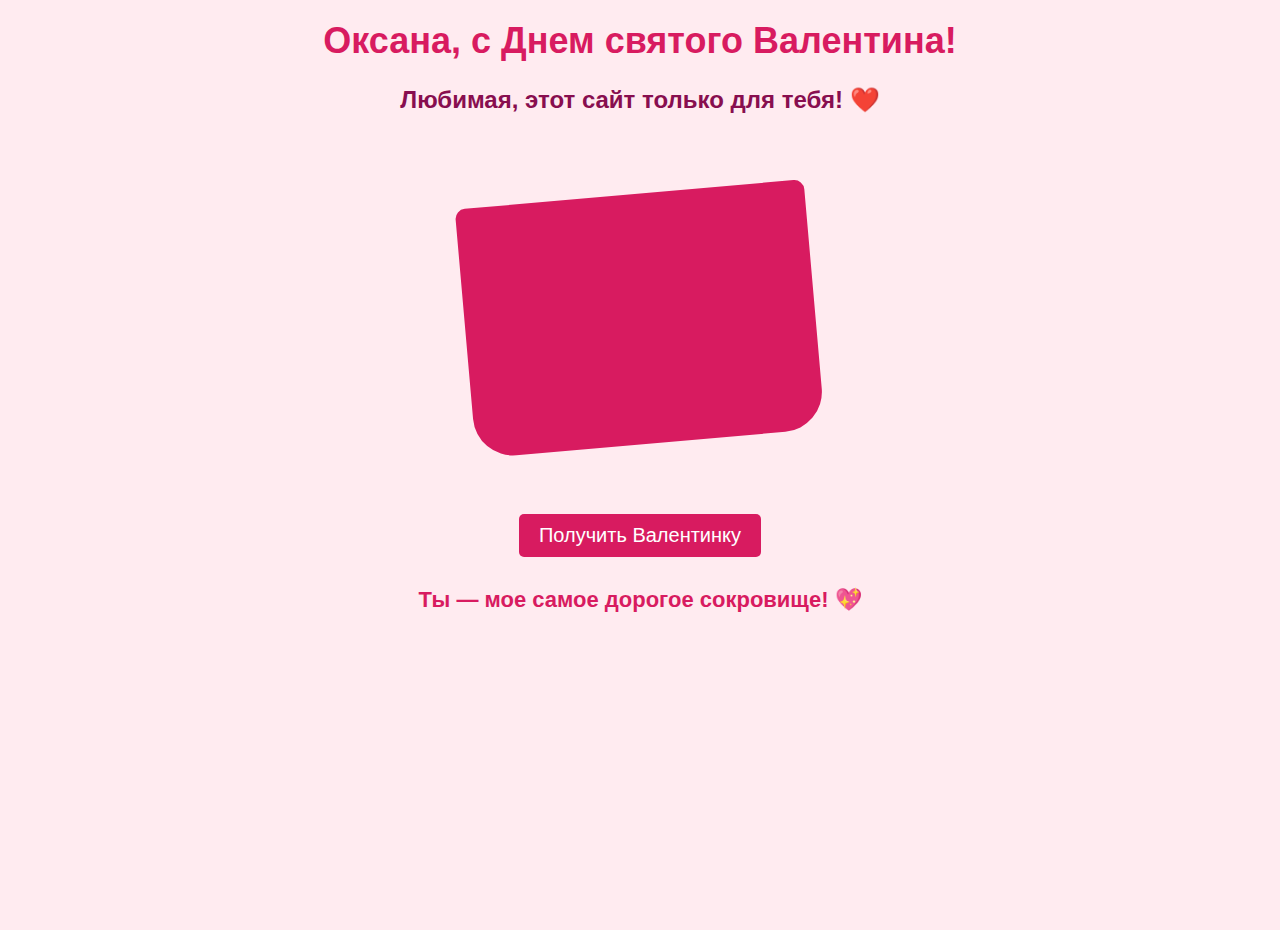
==== ValentineForOksana.html @ 8a40251f "Update ValentineForOksana.html" ====
<!DOCTYPE html>
<html lang="ru">
<head>
    <meta charset="UTF-8">
    <meta name="viewport" content="width=device-width, initial-scale=1.0">
    <title>Оксана, с Днем святого Валентина!</title>
    <style>
        body {
            text-align: center;
            font-family: Arial, sans-serif;
            background-color: #ffebf0;
            color: #880e4f;
            overflow: hidden;
        }
        h1 {
            margin-top: 20px;
            color: #d81b60;
            font-size: 36px;
        }
        p {
            font-size: 24px;
        }
        .envelope {
            position: relative;
            width: 350px;
            height: 250px;
            margin: 80px auto 50px auto;
            background-color: #d81b60;
            border-radius: 10px 10px 40px 40px;
            display: flex;
            align-items: center;
            justify-content: center;
            cursor: pointer;
            overflow: visible;
            transform: rotate(-5deg);
            transition: all 0.5s ease;
        }
        .envelope.open {
            background-color: #ff80ab;
            transform: rotate(0deg);
        }
        .message {
            position: absolute;
            width: 300px;
            height: auto;
            background: #fff0f5;
            color: #880e4f;
            padding: 20px;
            border-radius: 5px;
            font-size: 22px;
            font-weight: bold;
            text-align: center;
            box-shadow: 0px 5px 15px rgba(0, 0, 0, 0.3);
            opacity: 0;
            transform: translateY(80px);
            transition: all 0.5s ease-in-out;
            z-index: 3;
        }
        .envelope.open .message {
            opacity: 1;
            transform: translateY(-80px);
            color: black;
            font-size: 24px;
        }
        .button {
            margin-top: 20px;
            padding: 10px 20px;
            font-size: 20px;
            background-color: #d81b60;
            color: white;
            border: none;
            border-radius: 5px;
            cursor: pointer;
        }
        .footer {
            margin-top: 30px;
            font-size: 22px;
            color: #d81b60;
            font-weight: bold;
        }
        @keyframes floatHearts {
            0% { transform: translateY(0); opacity: 1; }
            100% { transform: translateY(-800px); opacity: 0; }
        }
        .heart {
            position: absolute;
            width: 30px;
            height: 30px;
            background: url('https://cdn-icons-png.flaticon.com/512/833/833472.png') no-repeat center/contain;
            animation: floatHearts 5s linear infinite;
        }
    </style>
</head>
<body>
    <h1>Оксана, с Днем святого Валентина!</h1>
    <p><strong>Любимая, этот сайт только для тебя! ❤️</strong></p>
    <div class="envelope" onclick="openEnvelope()">
        <div class="message" id="message">Нажми, чтобы открыть мое признание!</div>
    </div>
    <button class="button" onclick="openEnvelope()">Получить Валентинку</button>
    <p class="footer">Ты — мое самое дорогое сокровище! 💖</p>
    <script>
        const messages = [
    "❤️ Оксана, ты не просто часть моего мира, ты — весь мой мир! 💖",
    "💙 Оксаночка, каждый день с тобой — это маленькое чудо, которое я никогда не перестану ценить! 💙",
    "💜 Оксана, ты — как солнечный свет, который делает мою жизнь ярче и теплее! 💜",
    "💛 Оксана, ты — моя лучшая находка, мое вдохновение и самая большая удача! ❤️",
    "💖 Оксаночка, когда ты рядом, даже самые серые дни становятся волшебными! 💖",
    "💚 Оксана, твоя улыбка — мой главный источник счастья! 💚",
    "🧡 Если бы звезды могли говорить, они бы шептали о том, какая ты прекрасная, Оксана! 🧡",
    "💙 Оксана, я не знаю, что я сделал в этой жизни, чтобы заслужить тебя, но буду благодарен за это всегда! 💙",
    "💜 Оксана, ты мой свет, моя опора, мое счастье! 💜",
    "❤️ Оксаночка, ты — мое сердце, моя душа и мой самый важный человек в этом мире! 💖"
];

        function openEnvelope() {
            const envelope = document.querySelector('.envelope');
            const message = document.getElementById('message');
            message.innerText = messages[Math.floor(Math.random() * messages.length)];
            envelope.classList.add('open');
        }

        function createHearts() {
            setInterval(() => {
                let heart = document.createElement('div');
                heart.classList.add('heart');
                heart.style.left = Math.random() * window.innerWidth + 'px';
                heart.style.top = window.innerHeight + 'px';
                document.body.appendChild(heart);
                setTimeout(() => heart.remove(), 5000);
            }, 500);
        }

        createHearts();
    </script>
</body>
</html>
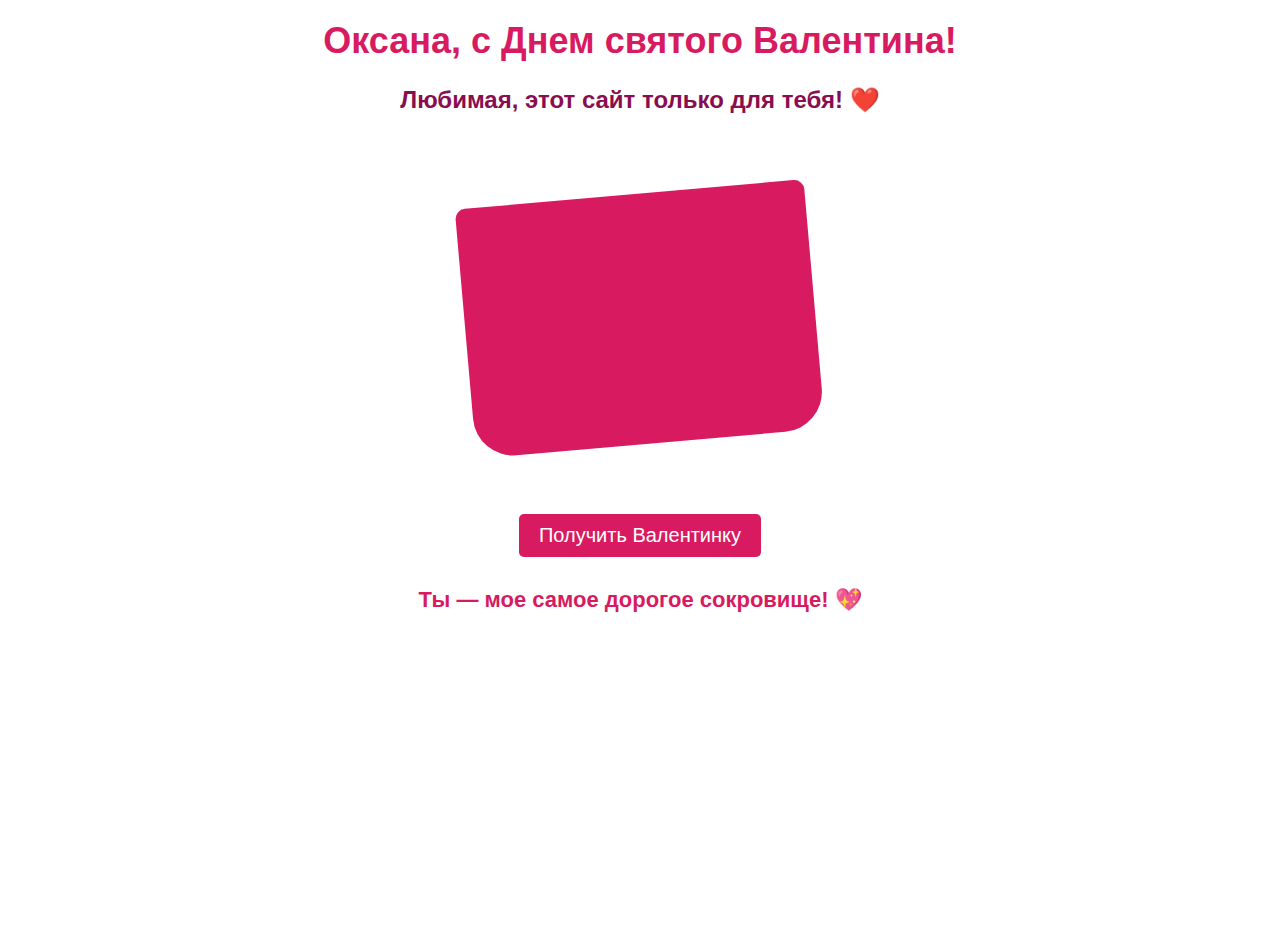
==== commit e0c404e2: "Update ValentineForOksana.html" ====
--- a/ValentineForOksana.html
+++ b/ValentineForOksana.html
@@ -8,7 +8,7 @@
         body {
             text-align: center;
             font-family: Arial, sans-serif;
-            background-color: #ffebf0;
+            background-color: linear-gradient(180deg, #000, #222);;
             color: #880e4f;
             overflow: hidden;
         }
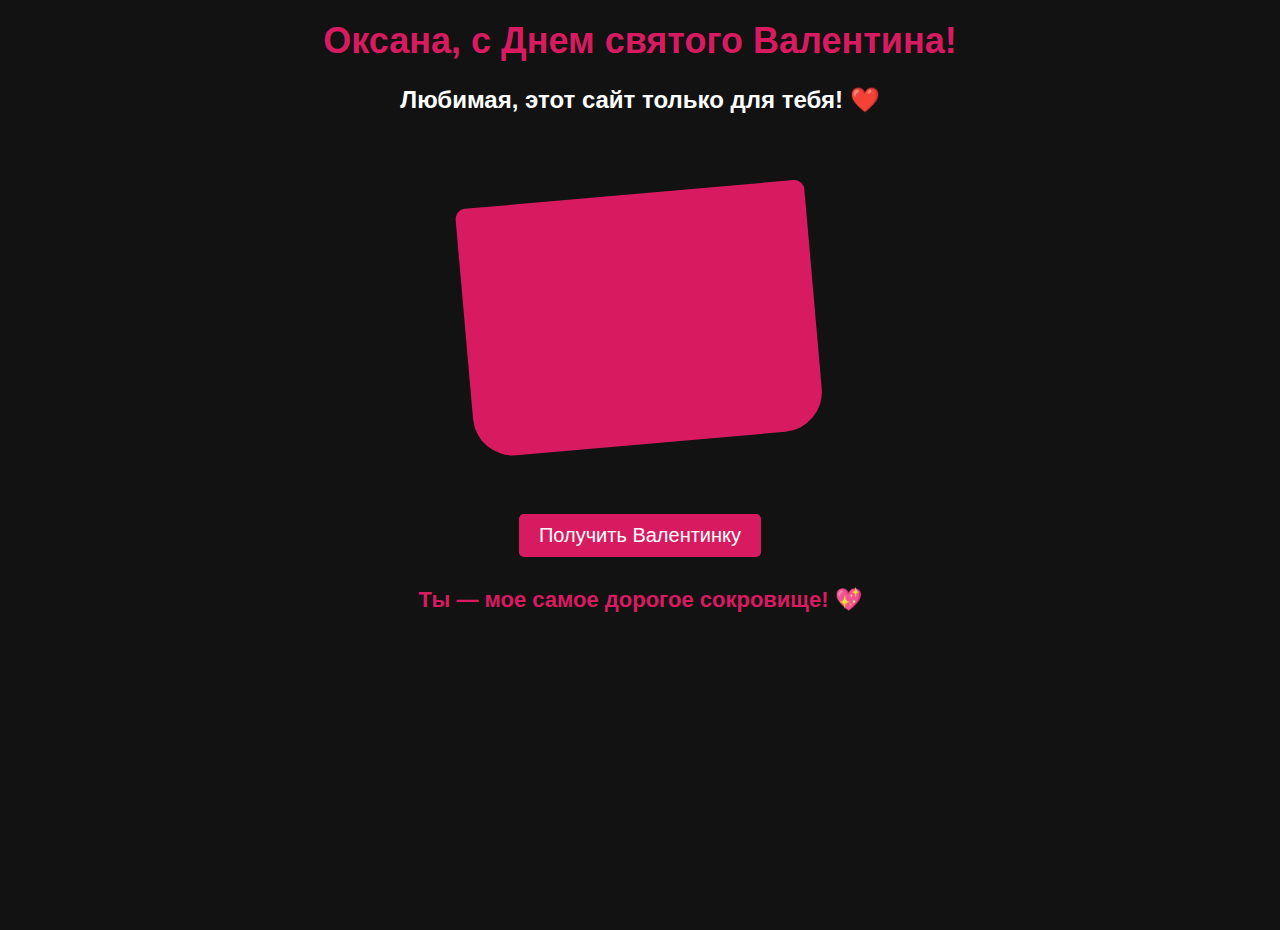
==== commit 81fc8161: "Update ValentineForOksana.html" ====
--- a/ValentineForOksana.html
+++ b/ValentineForOksana.html
@@ -8,8 +8,8 @@
         body {
             text-align: center;
             font-family: Arial, sans-serif;
-            background-color: linear-gradient(180deg, #000, #222);;
-            color: #880e4f;
+            background-color: #121212;
+            color: #fff;
             overflow: hidden;
         }
         h1 {
@@ -132,6 +132,7 @@
         }
 
         createHearts();
+    createHearts();
     </script>
 </body>
 </html>
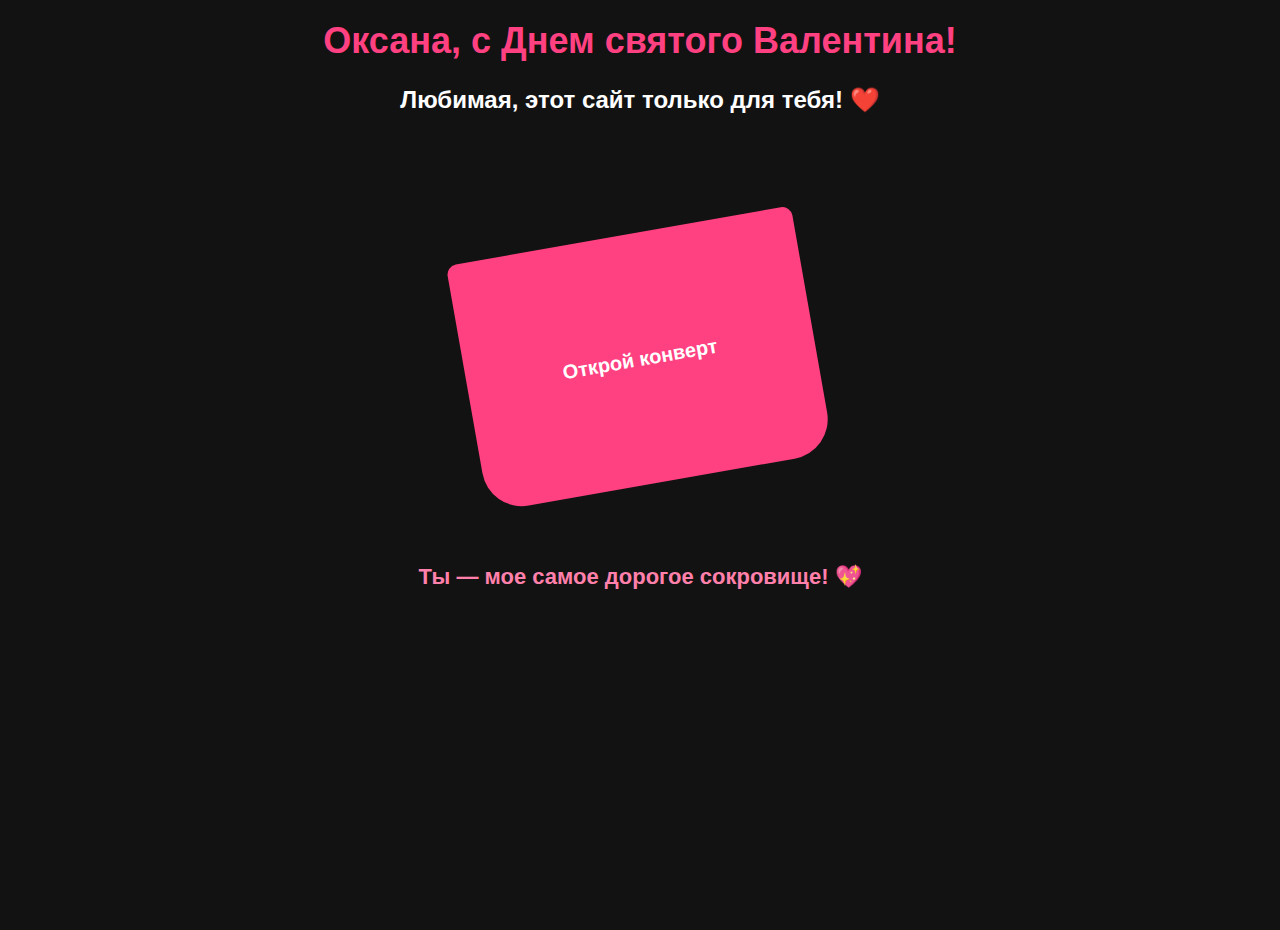
==== commit 181e2fc7: "Update ValentineForOksana.html" ====
--- a/ValentineForOksana.html
+++ b/ValentineForOksana.html
@@ -4,7 +4,7 @@
     <meta charset="UTF-8">
     <meta name="viewport" content="width=device-width, initial-scale=1.0">
     <title>Оксана, с Днем святого Валентина!</title>
-    <style>
+<style>
         body {
             text-align: center;
             font-family: Arial, sans-serif;
@@ -14,7 +14,7 @@
         }
         h1 {
             margin-top: 20px;
-            color: #d81b60;
+            color: #ff4081;
             font-size: 36px;
         }
         p {
@@ -25,26 +25,26 @@
             width: 350px;
             height: 250px;
             margin: 80px auto 50px auto;
-            background-color: #d81b60;
+            background-color: #ff4081;
             border-radius: 10px 10px 40px 40px;
             display: flex;
             align-items: center;
             justify-content: center;
             cursor: pointer;
             overflow: visible;
-            transform: rotate(-5deg);
+            transform: rotate(-10deg);
             transition: all 0.5s ease;
         }
         .envelope.open {
-            background-color: #ff80ab;
+            background-color: #ffccdd;
             transform: rotate(0deg);
         }
         .message {
             position: absolute;
             width: 300px;
             height: auto;
-            background: #fff0f5;
-            color: #880e4f;
+            background: #ffe6f0;
+            color: #000;
             padding: 20px;
             border-radius: 5px;
             font-size: 22px;
@@ -52,30 +52,51 @@
             text-align: center;
             box-shadow: 0px 5px 15px rgba(0, 0, 0, 0.3);
             opacity: 0;
-            transform: translateY(80px);
+            transform: translateY(80px); /* Ближе к конверту */
             transition: all 0.5s ease-in-out;
             z-index: 3;
         }
         .envelope.open .message {
             opacity: 1;
-            transform: translateY(-80px);
+            transform: translateY(-80px); /* Теперь текст не улетает слишком высоко */
             color: black;
             font-size: 24px;
         }
-        .button {
-            margin-top: 20px;
-            padding: 10px 20px;
+        .button-text {
             font-size: 20px;
-            background-color: #d81b60;
             color: white;
-            border: none;
-            border-radius: 5px;
-            cursor: pointer;
+            font-weight: bold;
+        }
+        @media (max-width: 600px) {
+            .container {
+                margin-top: 20px;
+                margin-bottom: 30px;
+            }
+            .envelope {
+                width: 280px;
+                height: 200px;
+                transform: rotate(0deg);
+            }
+            .message {
+                width: 240px;
+                font-size: 18px;
+                transform: translateY(60px); /* Еще ближе к конверту на мобильных */
+            }
+            .envelope.open .message {
+                transform: translateY(-60px);
+            }
+            .button-text {
+                font-size: 18px;
+            }
+        }
+        .container {
+            margin-top: 120px; /* Увеличен отступ для поднятия блока с конвертом */
+            margin-bottom: 80px; /* Добавлен нижний отступ */
         }
         .footer {
             margin-top: 30px;
             font-size: 22px;
-            color: #d81b60;
+            color: #ff80ab;
             font-weight: bold;
         }
         @keyframes floatHearts {
@@ -94,24 +115,26 @@
 <body>
     <h1>Оксана, с Днем святого Валентина!</h1>
     <p><strong>Любимая, этот сайт только для тебя! ❤️</strong></p>
-    <div class="envelope" onclick="openEnvelope()">
-        <div class="message" id="message">Нажми, чтобы открыть мое признание!</div>
+    <div class="container">
+        <div class="envelope" onclick="openEnvelope()">
+            <div class="button-text">Открой конверт</div>
+            <div class="message" id="message">Нажмите, чтобы открыть валентинку!</div>
+        </div>
     </div>
-    <button class="button" onclick="openEnvelope()">Получить Валентинку</button>
     <p class="footer">Ты — мое самое дорогое сокровище! 💖</p>
     <script>
         const messages = [
-    "❤️ Оксана, ты не просто часть моего мира, ты — весь мой мир! 💖",
-    "💙 Оксаночка, каждый день с тобой — это маленькое чудо, которое я никогда не перестану ценить! 💙",
-    "💜 Оксана, ты — как солнечный свет, который делает мою жизнь ярче и теплее! 💜",
-    "💛 Оксана, ты — моя лучшая находка, мое вдохновение и самая большая удача! ❤️",
-    "💖 Оксаночка, когда ты рядом, даже самые серые дни становятся волшебными! 💖",
-    "💚 Оксана, твоя улыбка — мой главный источник счастья! 💚",
-    "🧡 Если бы звезды могли говорить, они бы шептали о том, какая ты прекрасная, Оксана! 🧡",
-    "💙 Оксана, я не знаю, что я сделал в этой жизни, чтобы заслужить тебя, но буду благодарен за это всегда! 💙",
-    "💜 Оксана, ты мой свет, моя опора, мое счастье! 💜",
-    "❤️ Оксаночка, ты — мое сердце, моя душа и мой самый важный человек в этом мире! 💖"
-];
+            "❤️ Оксана, ты не просто часть моего мира, ты — весь мой мир! 💖",
+            "💙 Оксаночка, каждый день с тобой — это маленькое чудо, которое я никогда не перестану ценить! 💙",
+            "💜 Оксана, ты — как солнечный свет, который делает мою жизнь ярче и теплее! 💜",
+            "💛 Оксана, ты — моя лучшая находка, мое вдохновение и самая большая удача! ❤️",
+            "💖 Оксаночка, когда ты рядом, даже самые серые дни становятся волшебными! 💖",
+            "💚 Оксана, твоя улыбка — мой главный источник счастья! 💚",
+            "🧡 Если бы звезды могли говорить, они бы шептали о том, какая ты прекрасная, Оксана! 🧡",
+            "💙 Оксана, я не знаю, что я сделал в этой жизни, чтобы заслужить тебя, но буду благодарен за это всегда! 💙",
+            "💜 Оксана, ты мой свет, моя опора, мое счастье! 💜",
+            "❤️ Оксаночка, ты — мое сердце, моя душа и мой самый важный человек в этом мире! 💖"
+        ];
 
         function openEnvelope() {
             const envelope = document.querySelector('.envelope');
@@ -132,7 +155,5 @@
         }
 
         createHearts();
-    createHearts();
     </script>
 </body>
-</html>
